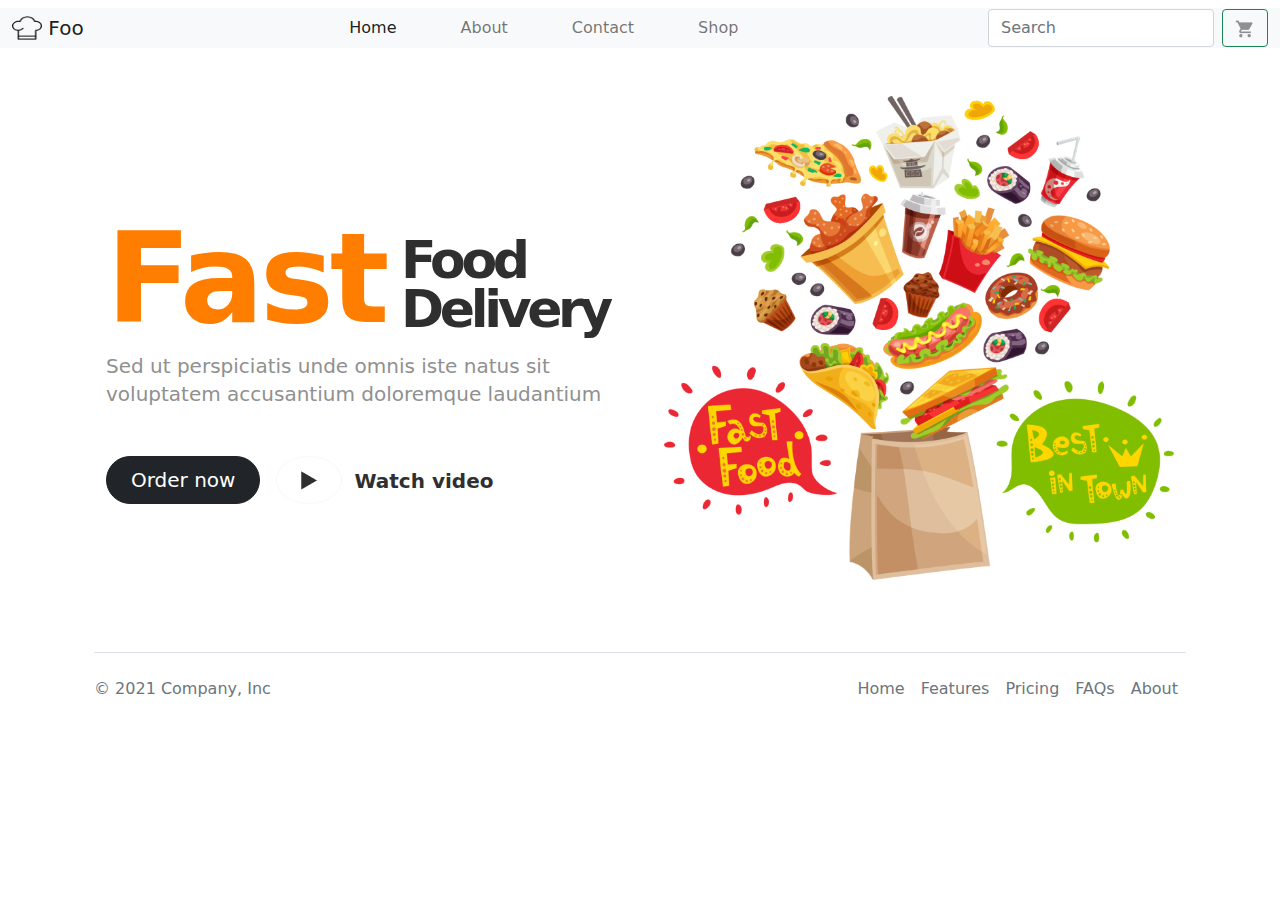
==== index.html @ 0763e9de "second commit" ====
<!DOCTYPE html>
<html lang="en">
<head>
    <meta charset="UTF-8">
    <meta http-equiv="X-UA-Compatible" content="IE=edge">
    <meta name="viewport" content="width=device-width, initial-scale=1.0">
    <title>KodeCamp Task 6</title>
    <link rel="stylesheet" href="css/style.css">
    <link rel="stylesheet" href="css/bootstrap.min.css">
    <link rel="stylesheet" href="css/footers/footers.css">
    <link rel="stylesheet" href="css/heroes/heroes.css">
</head>
<body>
    <div class="header">
        <div class="container">          
        </div><nav class="navbar py-0 mt-2 navbar-expand-lg navbar-light bg-light">
            <div class="container-fluid">
              <a class="navbar-brand" href="#"><img src="images/chef-hat (2) 1.png" alt="" width="30" height="24" class="d-inline-block align-text-top">
                Foo</a>
              <button class="navbar-toggler" type="button" data-bs-toggle="collapse" data-bs-target="#navbarSupportedContent" aria-controls="navbarSupportedContent" aria-expanded="false" aria-label="Toggle navigation">
                <span class="navbar-toggler-icon"></span>
              </button>
              <div class="collapse navbar-collapse" id="navbarSupportedContent">
                <ul class="navbar-nav me-auto mb-2 mb-lg-0 ms-auto">
                  <li class="nav-item">
                    <a class="nav-link active" aria-current="page" href="index.html">Home</a>
                  </li>
                  <li class="nav-item ms-5">
                    <a class="nav-link" href="about.html">About</a>
                  </li>
                  <li class="nav-item ms-5">
                    <a class="nav-link" href="contact.html">Contact</a>
                  </li>
                  <li class="nav-item ms-5">
                    <a class="nav-link" href="#">Shop</a>
                  </li>
                </ul>
                <form class="d-flex">
                  <input class="form-control me-2" type="search" placeholder="Search" aria-label="Search">
                  <button class="btn btn-outline-success" type="submit"><img src="images/Shopping cart.png" alt="shopping cart"></button>
                </form>
              </div>
            </div>
          </nav>
    </div>

    <div class="hero-section">
      <div class="container">
        <div class="container col-xxl-8 px-4">
          <div class="row flex-lg-row-reverse align-items-center g-5 py-5">
            <div class="col-10 col-sm-8 col-lg-6">
              <img src="images/17372 [Converted] 1.png" class="d-block mx-lg-auto img-fluid" alt="Bootstrap Themes" width="900" height="500" loading="lazy">
            </div>
            <div class="col-lg-6">
              <div class="hero-main-text mt-5">
                <div>Fast</div>
                <div class="hero-sub-text mt-3 ms-3">
                    <div>Food</div>
                    <div>Delivery</div>
                </div> 
              </div>
              <p class="lead inner-text mt-3">Sed ut perspiciatis unde omnis iste natus sit voluptatem accusantium doloremque laudantium</p>
              <div class="hero-buttons mt-5 d-grid gap-2 d-md-flex justify-content-md-start">
                <button type="button" class="btn btn-dark rounded-pill btn-lg px-4 me-md-2">Order now</button>
                <button type="button" class="btn btn-outline-light rounded-circle btn-sm play-button btn-lg px-4"><img src="images/Polygon 1.png" alt=""></button>
                <a href="#" class="link-dark ms-1 mt-3" >Watch video</a>
            </div> 
            </div>
          </div>
        </div>
      </div>
    </div>

    

    <div class="footer-section">
      <div class="container">
        <div class="container">
          <footer class="d-flex flex-wrap justify-content-between align-items-center py-3 my-4 border-top">
            <p class="col-md-4 mb-0 text-muted">&copy; 2021 Company, Inc</p>
        
            <a href="/" class="col-md-4 d-flex align-items-center justify-content-center mb-3 mb-md-0 me-md-auto link-dark text-decoration-none">
              <svg class="bi me-2" width="40" height="32"><use xlink:href="#bootstrap"/></svg>
            </a>
        
            <ul class="nav col-md-4 justify-content-end">
              <li class="nav-item"><a href="#" class="nav-link px-2 text-muted">Home</a></li>
              <li class="nav-item"><a href="#" class="nav-link px-2 text-muted">Features</a></li>
              <li class="nav-item"><a href="#" class="nav-link px-2 text-muted">Pricing</a></li>
              <li class="nav-item"><a href="#" class="nav-link px-2 text-muted">FAQs</a></li>
              <li class="nav-item"><a href="#" class="nav-link px-2 text-muted">About</a></li>
            </ul>
          </footer>
        </div>
      </div>
    </div>


    <script src="js/bootstrap.min.js"></script>
    <script src="css/dist/js/bootstrap.bundle.min.js"></script>
    <script src="https://unpkg.com/aos@2.3.1/dist/aos.js"></script>
</body>
</html>
---- css/style.css ----
*{
    margin: 0;
    padding: 0;
    box-sizing: border-box;
}
.header {
    background: #E5E5E5 !important; 
}
.wallpaper {
    background-image: url(../images/map.png);
    background-repeat: no-repeat;
    background-attachment: fixed;
    background-size: cover;
}
body[data-aos-duration='225'] [data-aos],
[data-aos][data-aos][data-aos-duration='225']{
  transition-duration: 225ms;
}
.wallpaper-again .container {
    /*background-image: url(../images/17372\ [Converted]\ 1.png);
    background-repeat: no-repeat;
    background-attachment: fixed;
    background-size: cover; */
}
.hero-main-text {
    display: flex;
    letter-spacing: -0.035em;
    color: #FF7E00;
    font-weight: 700;
    font-size: 125px;
    line-height: 94.8%;
}
.hero-sub-text {
    display: flex;
    flex-direction: column;
    color: #2F2F2F;
    font-weight: 700;
    font-size: 52px;
    line-height: 94.8%;
}
.inner-text {
    font-weight: 400;
    font-size: 22px;
    line-height: 138.8%;
    color: #909090; 
}

.play-button {
    background: #909090;
    color: #909090;
}

.hero-buttons a {
    text-decoration: none;
    font-weight: 600;
    font-size: 20px;
    line-height: 94.8%;
    color: #2F2F2F;
}
---- css/footers/footers.css ----
.b-example-divider {
  height: 3rem;
  background-color: rgba(0, 0, 0, .1);
  border: solid rgba(0, 0, 0, .15);
  border-width: 1px 0;
  box-shadow: inset 0 .5em 1.5em rgba(0, 0, 0, .1), inset 0 .125em .5em rgba(0, 0, 0, .15);
}

.bi {
  vertical-align: -.125em;
  fill: currentColor;
}
---- css/heroes/heroes.css ----
.b-example-divider {
  height: 3rem;
  background-color: rgba(0, 0, 0, .1);
  border: solid rgba(0, 0, 0, .15);
  border-width: 1px 0;
  box-shadow: inset 0 .5em 1.5em rgba(0, 0, 0, .1), inset 0 .125em .5em rgba(0, 0, 0, .15);
}

@media (min-width: 992px) {
  .rounded-lg-3 { border-radius: .3rem; }
}
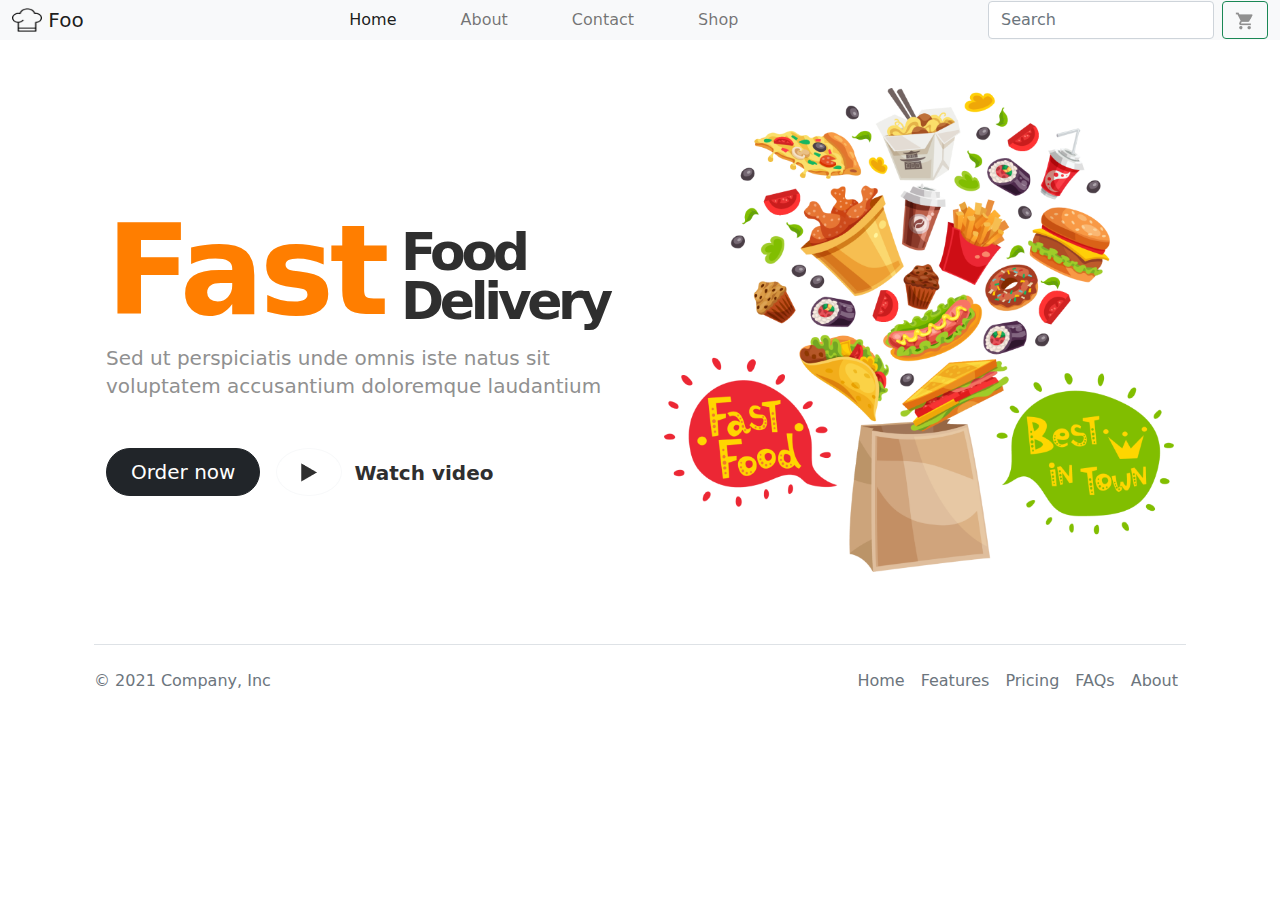
==== commit 5f741bef: "updated header" ====
--- a/index.html
+++ b/index.html
@@ -13,7 +13,7 @@
 <body>
     <div class="header">
         <div class="container">          
-        </div><nav class="navbar py-0 mt-2 navbar-expand-lg navbar-light bg-light">
+        </div><nav class="navbar py-0 navbar-expand-lg navbar-light bg-light">
             <div class="container-fluid">
               <a class="navbar-brand" href="#"><img src="images/chef-hat (2) 1.png" alt="" width="30" height="24" class="d-inline-block align-text-top">
                 Foo</a>
